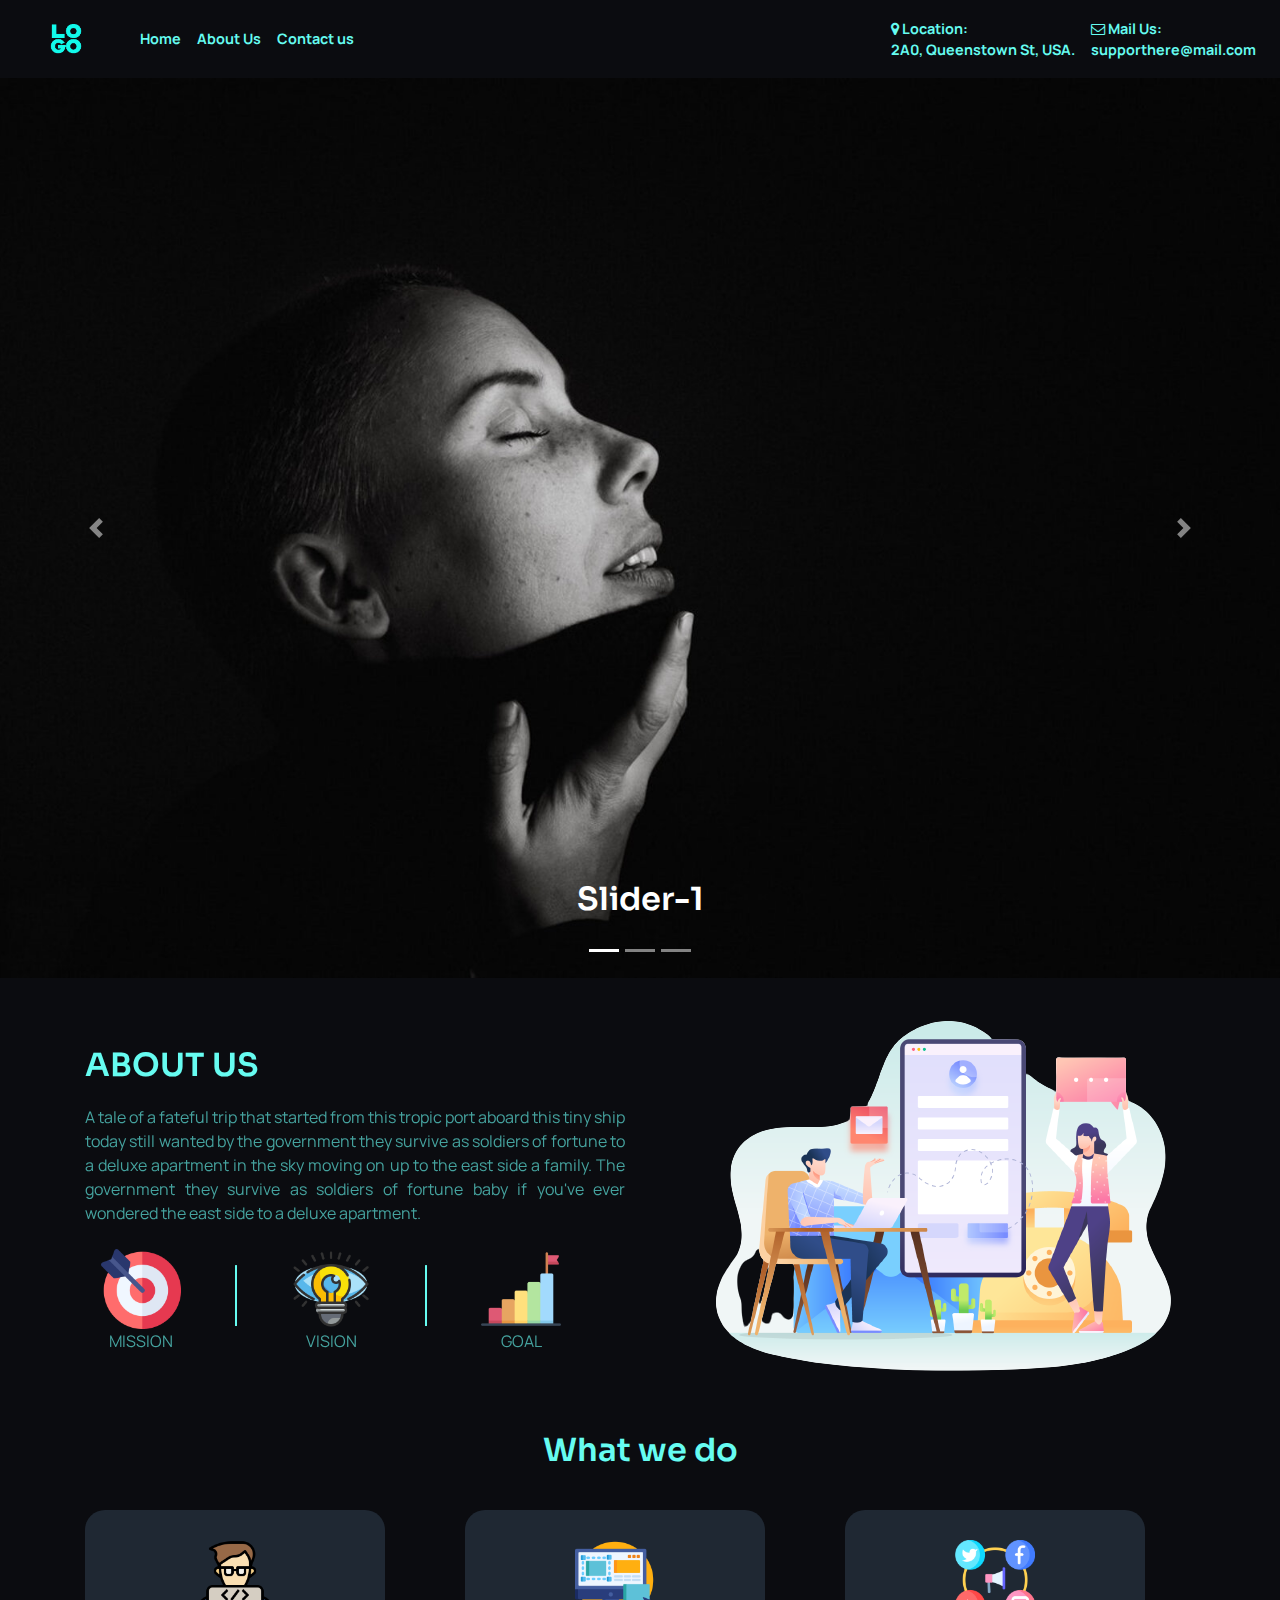
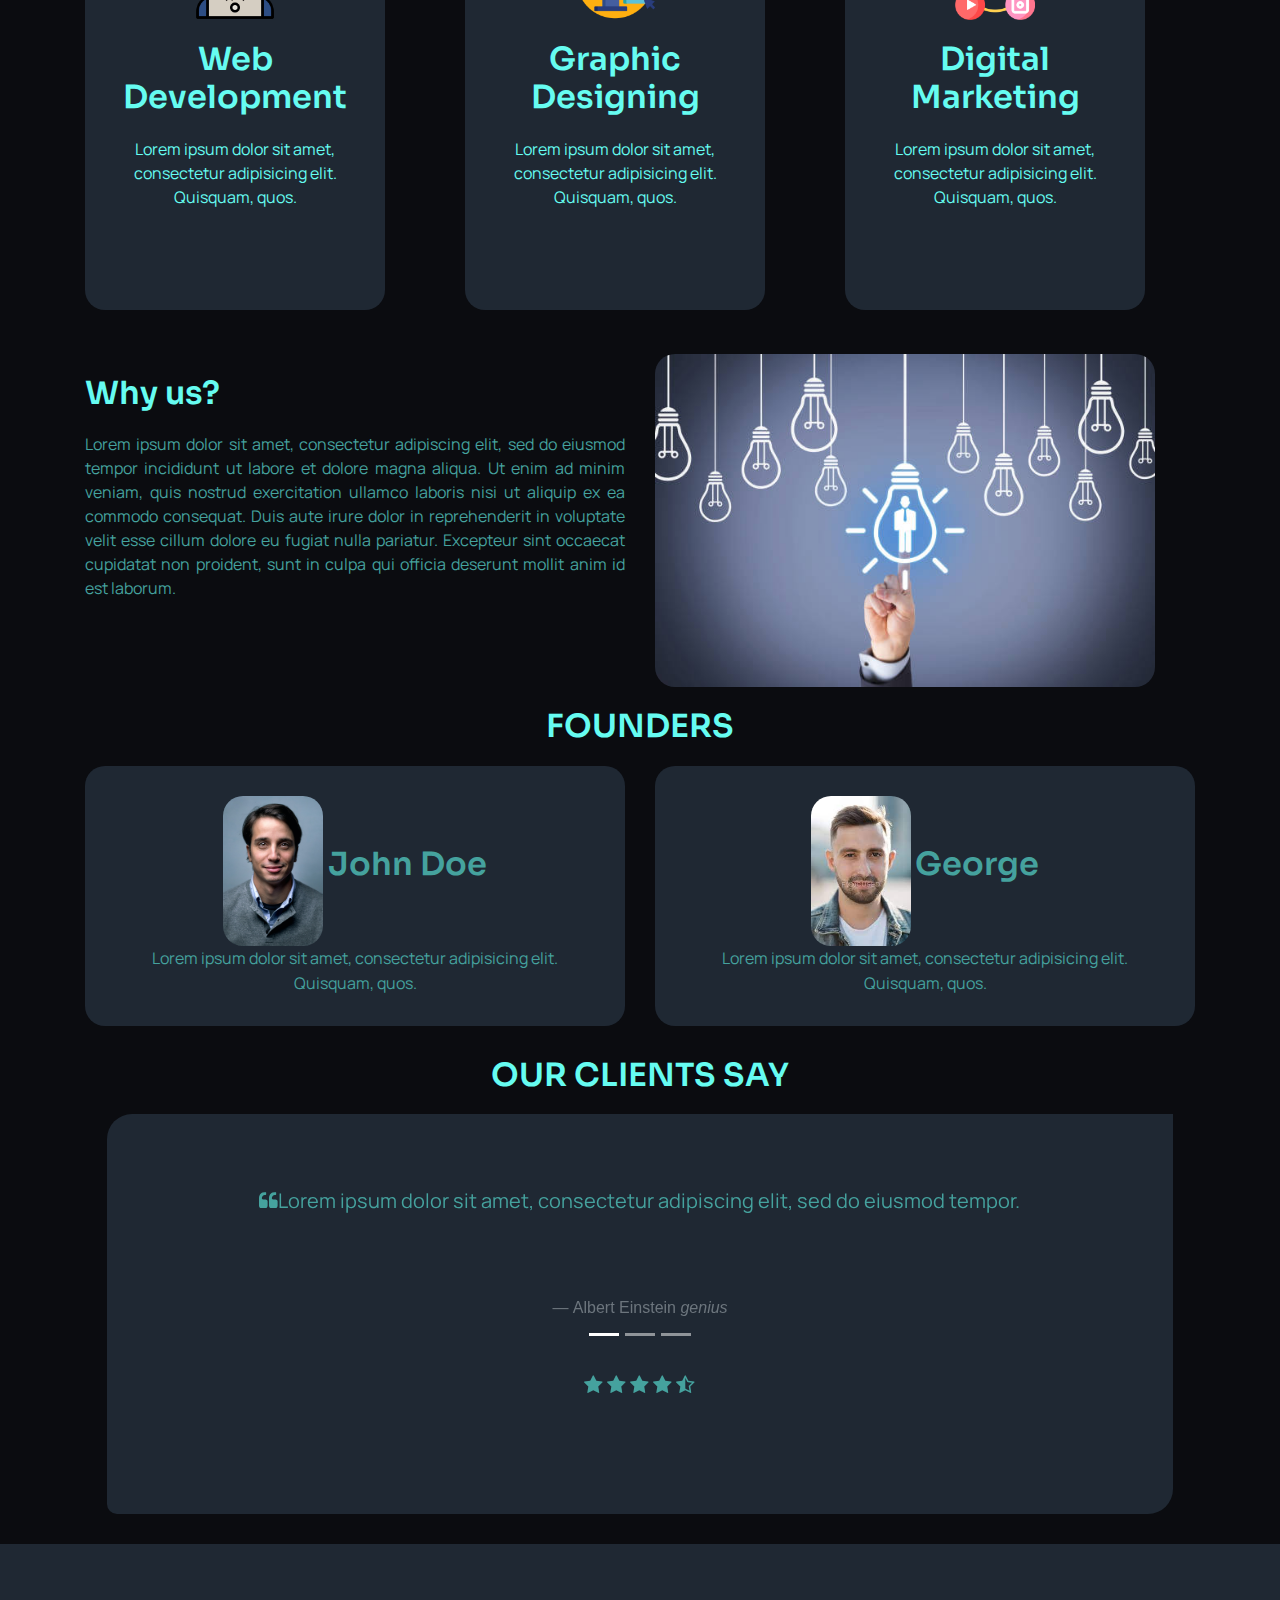
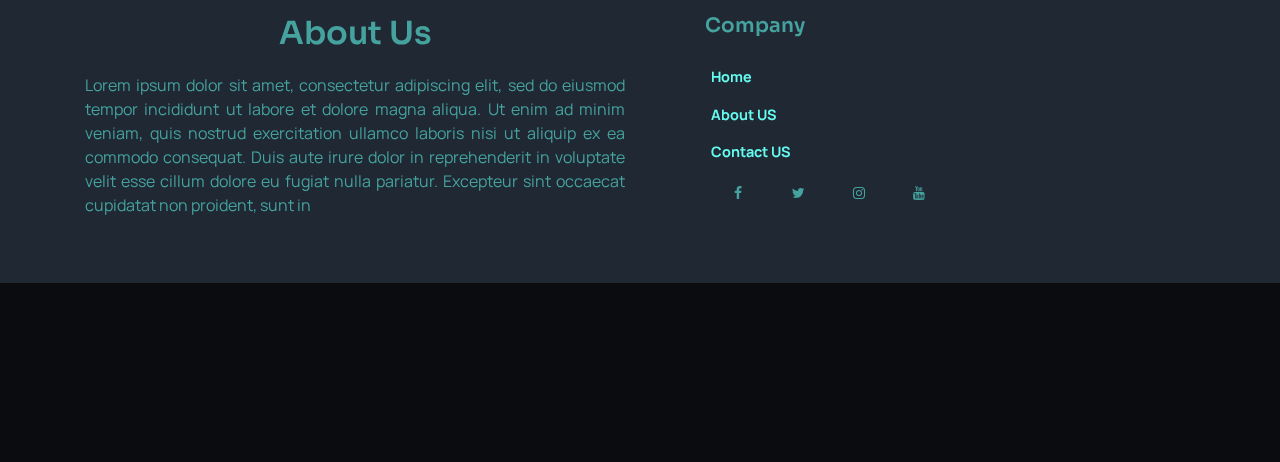
==== index.html @ 5eeb9822 "first commit" ====
<!DOCTYPE html>
<html lang="en">
<head>
    <meta charset="UTF-8">
    <meta http-equiv="X-UA-Compatible" content="IE=edge">
    <meta name="viewport" content="width=device-width, initial-scale=1.0">
    
    <title>Logo</title>
    <link rel="stylesheet" href="https://cdnjs.cloudflare.com/ajax/libs/font-awesome/4.7.0/css/font-awesome.css"></head>

    <link rel="stylesheet" href="https://cdn.jsdelivr.net/npm/bootstrap@4.0.0/dist/css/bootstrap.min.css" integrity="sha384-Gn5384xqQ1aoWXA+058RXPxPg6fy4IWvTNh0E263XmFcJlSAwiGgFAW/dAiS6JXm" crossorigin="anonymous">    <script src="https://cdn.jsdelivr.net/npm/bootstrap@4.6.1/dist/js/bootstrap.bundle.min.js" integrity="sha384-fQybjgWLrvvRgtW6bFlB7jaZrFsaBXjsOMm/tB9LTS58ONXgqbR9W8oWht/amnpF" crossorigin="anonymous"></script>
    <script src="https://code.jquery.com/jquery-3.2.1.slim.min.js" integrity="sha384-KJ3o2DKtIkvYIK3UENzmM7KCkRr/rE9/Qpg6aAZGJwFDMVNA/GpGFF93hXpG5KkN" crossorigin="anonymous"></script>
    <script src="https://cdn.jsdelivr.net/npm/popper.js@1.12.9/dist/umd/popper.min.js" integrity="sha384-ApNbgh9B+Y1QKtv3Rn7W3mgPxhU9K/ScQsAP7hUibX39j7fakFPskvXusvfa0b4Q" crossorigin="anonymous"></script>
    <script src="https://cdn.jsdelivr.net/npm/bootstrap@4.0.0/dist/js/bootstrap.min.js" integrity="sha384-JZR6Spejh4U02d8jOt6vLEHfe/JQGiRRSQQxSfFWpi1MquVdAyjUar5+76PVCmYl" crossorigin="anonymous"></script>
    <link
    rel="stylesheet" href="https://cdnjs.cloudflare.com/ajax/libs/animate.css/4.1.1/animate.min.css"/>
    <link rel="stylesheet" href="./style/style.css">
    <link rel="stylesheet" href="./style/responsive.css">
    <link rel="stylesheet" type="text/css" href="./style/custom.css">
    <body>
    <header>
        
            
         
          

        <nav class="navbar navbar-expand-lg animate__animated animate__bounce">
            <a class="navbar-brand" href="#"><img src="./images/imgonline-com-ua-ReplaceColor-W1EKXwNzlDddxDmS-removebg-preview.png" width="100" alt=""></a>

            <button class="navbar-toggler" type="button" data-toggle="collapse" data-target="#navbarNav" aria-controls="navbarNav" aria-expanded="false" aria-label="Toggle navigation">
             
              <img width="30" src="./images/threelines.png" alt="">
            </button>
            <div class="collapse navbar-collapse  " id="navbarNav">
              <ul class="navbar-nav ">
                <li class="nav-item active">
                  <a class="nav-link" href="#">Home <span class="sr-only">(current)</span></a>
                </li>
                <li class="nav-item">
                  <a class="nav-link" href="./about-us.html">About Us</a>
                </li>
                <li class="nav-item">
                  <a class="nav-link" href="./contact-us.html">Contact us</a>
                </li>
               
              </ul>
              <ul class="navbar-nav ml-auto">
                
                  <li>
                    <a class="nav-link" href="#"><i class="fa fa-map-marker" aria-hidden="true"></i>
                        Location:<br>2A0, Queenstown St, USA.</a>
                      
                  </li>
              
                <li class="nav-item">
                    
                    <a class="nav-link" href="#"><i class="fa fa-envelope-o" aria-hidden="true"></i>
                        Mail Us:<br>supporthere@mail.com</a>

                  
                </li>
               
              </ul>
            </div>
          </nav>
    </header>

    <!-- content Start -->
    <!-- Slider -->
<section class="slider-section">
	<div id="carousel" class="carousel slide" data-ride="carousel">
		<!-- Indicators -->
		<ol class="carousel-indicators">
			<li data-target="#carousel" data-slide-to="0" class="active"></li>
			<li data-target="#carousel" data-slide-to="1"></li>
			<li data-target="#carousel" data-slide-to="2"></li>
		</ol> <!-- End of Indicators -->

		<!-- Carousel Content -->
		<div class="carousel-inner" role="listbox">
			<div class="carousel-item active" style="background-image: url('./images/slider-1.jpeg');">
				<div class="carousel-caption d-none d-md-block">
					<h3>Slider-1</h3>
				</div>
			</div> <!-- End of Carousel Item -->

			<div class="carousel-item" style="background-image: url('./images/slider-2.jpeg');">
				<div class="carousel-caption d-none d-md-block">
					<h3>Slider-1</h3>
				</div>
			</div> <!-- End of Carousel Item -->

			<div class="carousel-item" style="background-image: url('./images/slider-3.jpg');">
				<div class="carousel-caption d-none d-md-block">
					<h3>Slider-1</h3>
				</div>
			</div> <!-- End of Carousel Item -->
		</div> <!-- End of Carousel Content -->

		<!-- Previous & Next -->
		<a href="#carousel" class="carousel-control-prev" role="button" data-slide="prev">
			<span class="carousel-control-prev-icon" aria-hidden="true"></span>
			<span class="sr-only"></span>
		</a>
		<a href="#carousel" class="carousel-control-next" role="button" data-slide="next">
			<span class="carousel-control-next-icon" aria-hidden="true"></span>
			<span class="sr-only"></span>
		</a>
	</div> <!-- End of Carousel -->
</section> <!-- End of Slider -->

<!-- About Us start -->

    <div class="container animate__animated animate__bounceIn">
        <div class="row">
            <div class="col-md-6 pt-lg-5 ">
                <h2 class="about-us">ABOUT US</h2>
                <p class="about-us-description">A tale of a fateful trip that started from this tropic port aboard this tiny ship today still wanted by the government they survive as soldiers of fortune to a deluxe apartment in the sky moving on up to the east side a family.

                    The government they survive as soldiers of fortune baby if you've ever wondered the east side to a deluxe apartment.</p>
                    <div class="conatiner pt-lg-2">
                        <div class="row">
                            <div class="col-md-3 col-4 text-center">
                                <img class="mission" width="80" src="./images/target.png" alt="">
                                <p class="mision-vision">MISSION</p>
                                
                            </div>
                            <div class="col-md-1 col-4 ">
                                <hr class="hr-about">
                                
                            </div>

                            <div class="col-md-3 col-4 text-center">
                                <img class="mission" width="80" src="./images/vision.png" alt="">
                                <p class="mision-vision">VISION</p>
                            </div>
                            <div class="col-md-1 col-4">
                                <hr class="hr-about second">
                                
                            </div>
                            <div class="col-md-3 col-4 text-center">
                                <img class="mission" width="80" src="./images/graph.png" alt="">
                                <p class="mision-vision">GOAL</p>
                            </div>
                        </div>
                        
                    </div>
            </div>
            <div class="col-md-6 text-center">
                <img class="img-responsive about-image" src="./images/contact_us_4x-removebg-preview.png" alt="">
            </div>
        </div>
    </div>

<!-- About Us end -->   
<!-- service section start -->
<div class="service-container animate__animated animate__bounceIn ">
    <h2 class="our-services">What we do</h2>
<div class="container ">
    <div class="row ">
        <div class="col-md-4 ">
            
            <div class="service-box">
                <div class="service-icon text-center">
                    <img width="80" src="./images/coding.png" alt="">
                </div>  
                <div class="service-content text-center">
                    <h3>Web Development</h3>
                    <p>Lorem ipsum dolor sit amet, consectetur adipisicing elit. Quisquam, quos.</p>
                </div>
            </div>
        </div>
        <div class="col-md-4">
            
            <div class="service-box">
                <div class="service-icon text-center">
                    <img width="80" src="./images/ux.png" alt="">
                </div>  
                <div class="service-content text-center">
                    <h3>Graphic Designing</h3>
                    <p>Lorem ipsum dolor sit amet, consectetur adipisicing elit. Quisquam, quos.</p>
                </div>
            </div>
        </div>
        <div class="col-md-4">
            
            <div class="service-box">
                <div class="service-icon text-center">
                    <img width="80" src="./images/social-media.png" alt="">
                </div>  
                <div class="service-content text-center">
                    <h3>Digital Marketing</h3>
                    <p>Lorem ipsum dolor sit amet, consectetur adipisicing elit. Quisquam, quos.</p>
                </div>
            </div>
        </div>
       
    </div>
</div>
</div>
<!-- service section end -->

<!-- why us -->
<div class="container pt-lg-4 animate__animated animate__bounceIn">
    <div class="row">
    <div class="col-md-6">
        
        <h2 class="why">Why us?</h2>
        <p class="why-info">Lorem ipsum dolor sit amet, consectetur adipiscing elit, sed do eiusmod tempor incididunt ut labore et dolore magna aliqua. Ut enim ad minim veniam, quis nostrud exercitation ullamco laboris nisi ut aliquip ex ea commodo consequat. Duis aute irure dolor in reprehenderit in voluptate velit esse cillum dolore eu fugiat nulla pariatur. Excepteur sint occaecat cupidatat non proident, sunt in culpa qui officia deserunt mollit anim id est laborum.</p>
    </div>
    <div class="col-md-6">
        
    <img class="why-us" width="500" src="./images/why-us.jpg" alt="">
    </div>
    
    </div>
</div>
<!-- why us end -->

<!-- founders start -->
<div class="container animate__animated animate__bounceIn">
    <h2 class="text-center founder" >FOUNDERS</h2>

    <div class="row ">
        <div class="col-md-6 text-center">
            <div class="founder-box">
                <div class="founder-image">
                    <img width="100" src="./images/founder-1.jpg" alt="">
                  
                        <h3 style="display: inline">John Doe</h3>
                        <br>
                        <p style="display: inline">Lorem ipsum dolor sit amet, consectetur adipisicing elit. Quisquam, quos.</p>
                 
                </div>
                
            </div>
        </div>
        <div class="col-md-6 text-center">
            <div class="founder-box">
                <div class="founder-image">
                    <img width="100" src="./images/founder-2.jpg" alt="">
                    <h3 style="display: inline">George</h3>
                        <br>
                        <p style="display: inline">Lorem ipsum dolor sit amet, consectetur adipisicing elit. Quisquam, quos.</p>
                 
                </div>
                
            </div>
        </div>
    </div>
</div>
<!-- founders end -->
<!-- testimonial -->
<h2 class="client-title">OUR CLIENTS SAY</h2>
<div class="col-lg-10 offset-lg-1 pt-5 pb-5 testimonial-container">
    <div id="client-testimonial-carousel" class="carousel slide" data-ride="carousel" style="height:200px;">
      <div class="carousel-inner" role="listbox">
        <div class="carousel-item active text-center p-4">
          <blockquote class="blockquote text-center">
            <p class="mb-0"><i class="fa fa-quote-left"></i>Lorem ipsum dolor sit amet, consectetur adipiscing elit, sed do eiusmod tempor.
            </p>
            <footer class="blockquote-footer">Albert Einstein <cite title="Source Title">genius</cite></footer>
            <!-- Client review stars -->
            <p class="client-review-stars">
                <i class="fa fa-star" aria-hidden="true"></i>
                <i class="fa fa-star" aria-hidden="true"></i>
                <i class="fa fa-star" aria-hidden="true"></i>
                <i class="fa fa-star" aria-hidden="true"></i>
                <i class="fa fa-star-half-o" aria-hidden="true"></i>

            </p>
          </blockquote>
        </div>
        <div class="carousel-item text-center p-4">
          <blockquote class="blockquote text-center">
            <p class="mb-0"><i class="fa fa-quote-left"></i> Lorem ipsum dolor sit amet, consectetur adipiscing elit, sed do eiusmod tempor.
            </p>
            <footer class="blockquote-footer">Albert Einstein <cite title="Source Title">genius</cite></footer>
            <!-- Client review stars -->
            <p class="client-review-stars">
                <i class="fa fa-star" aria-hidden="true"></i>
                <i class="fa fa-star" aria-hidden="true"></i>
                <i class="fa fa-star" aria-hidden="true"></i>
                <i class="fa fa-star" aria-hidden="true"></i>
                <i class="fa fa-star-o" aria-hidden="true"></i>
            </p>
          </blockquote>
        </div>
        <div class="carousel-item text-center p-4">
          <blockquote class="blockquote text-center">
            <p class="mb-0"><i class="fa fa-quote-left"></i>Lorem ipsum dolor sit amet, consectetur adipiscing elit, sed do eiusmod tempor.
            </p>
            <footer class="blockquote-footer">Albert Einstein <cite title="Source Title">genius</cite></footer>
            <!-- Client review stars -->
            <p class="client-review-stars">
                <i class="fa fa-star" aria-hidden="true"></i>
                <i class="fa fa-star" aria-hidden="true"></i>
                <i class="fa fa-star" aria-hidden="true"></i>
                <i class="fa fa-star-half-o" aria-hidden="true"></i>
                <i class="fa fa-star-o" aria-hidden="true"></i>
               
            </p>
          </blockquote>
        </div>
      </div>
      <ol class="carousel-indicators">
        <li data-target="#client-testimonial-carousel" data-slide-to="0" class="active"></li>
        <li data-target="#client-testimonial-carousel" data-slide-to="1"></li>
        <li data-target="#client-testimonial-carousel" data-slide-to="2"></li>
      </ol>
    </div>
  </div>
<!-- testimonial -->
    <!-- content end -->

    <!-- footer start -->
    <footer animate__animated animate__bounceIn>
        <div class="container">
            <div class="row">
                <div class="col-md-6 col-12">
                    <div class="footer-box">
                        <h3>About Us</h3>
                        <p style=" text-align:justify;">Lorem ipsum dolor sit amet, consectetur adipiscing elit, sed do eiusmod tempor incididunt ut labore et dolore magna aliqua. Ut enim ad minim veniam, quis nostrud exercitation ullamco laboris nisi ut aliquip ex ea commodo consequat. Duis aute irure dolor in reprehenderit in voluptate velit esse cillum dolore eu fugiat nulla pariatur. Excepteur sint occaecat cupidatat non proident, sunt in

                        </p>
                        </div>
                        </div>
                <div class="col-md-6">
                    <div class="footer-box">
                        <h6 class="text-left footer-link" >Company</h6>
                        <ul >
                            <li>
                                <a class="nav-link" href="./index.html">Home</a>
                            </li>
                            <li>
                                <a class="nav-link" href="./about.html">About US</a>
                            </li>
                            <li>
                                <a  class="nav-link" href="./contact.html">Contact US</a>
                            </li>
                            <div class="col-md-12 col-sm-12 center-col ">
                                 <a href="#" class="btn social-icon button" data-abc="true"><i class="fa fa-facebook btn-round"></i></a> <a href="#" class="btn social-icon button" data-abc="true"><i class="fa fa-twitter btn-round"></i></a>   <a href="#" class="btn social-icon button" data-abc="true"><i class="fa fa-instagram btn-round"></i></a>  <a href="#" class="btn social-icon button" data-abc="true"><i class="fa fa-youtube btn-round"></i></a></div>
                        </ul>
                        
                        </div>
                        </div>
    </footer>
    <!-- footer end -->
</body>
</html>
---- style/style.css ----
@import url('https://fonts.googleapis.com/css2?family=Sora:wght@300;400;600&display=swap');
@import url('https://fonts.googleapis.com/css2?family=Manrope:wght@300;400&display=swap');
body{
    box-sizing: border-box;
    margin: 0;
    padding: 0;
    background-color: #0b0c10;


}


h1, h2, h3, h3, h4, h5, h6{
    font-family: 'Sora', sans-serif;
    font-size: 2.0rem;
    font-weight: 600;
    margin: 0;
    padding: 20px 0;
    text-align: center;
   
    
    
}

p, li,  a{
    list-style: none;
    font-family: 'Manrope', sans-serif;
   
    font-weight: 400;
    
}
.nav-link{
    font-weight: bold;
    list-style: none;
    color:#66fcf1;
    font-size: 0.9em ;
    font-family: 'Manrope', sans-serif;
  

}
.navbar-toggler {
    border: none;
    background-color: #fff;
}
.nav-link:hover{
    color: #45a29e;
}
.navbar{
    background-color: #0b0c10;
}
/* Slider */
.carousel-item {
    height: 100vh;
    background-repeat: no-repeat;
    background-position: center center;
    background-size: cover;
  }
.service-container{
    background-color: #0b0c10;
    text-align: center;

}
.our-services, .about-us{
    color: #66fcf1;
}
  .service-box{
      width: 300px;
      margin: 20px 0;
      padding:30px;
      height: 400px;
      border-radius:20px;
        background-color:  #1f2833;
        color:#66fcf1;
  }
  .service-box:hover{
        background-color: #66fcf1;
        color: #0b0c10;
        transition: 0.5s ease;
        transform: translate3d(0, -10px, 5px);
        box-shadow: 0 10px 20px rgba(69,162,158);
  }
  .service-box img:hover{
    transform: translate3d(0, 0px, 10px);

  }
  
  .about-us, .founder, .why{
      text-align: left;
    color: #66fcf1;
}
  .about-us-description{
      color:#45a29e;
      text-align: justify;
  }

  .hr-about{
      width:2px;
      height:60px;
      background-color: #66fcf1;
  }
.mision-vision{
    color:#45a29e;
}.mission:hover{
    transform: translate3d(0,-10px, 0)

}
.founder-box{
 
    background-color:#1f2833;
    border-radius:20px;
    color:#45a29e;
    padding:30px;
    margin:0 0 10px 0;
}

.founder-box:hover{
    background-color:#66fcf1;
    color:#0b0c10;
    transition: 0.5s ease;
    transform: translate3d(0, -10px, 5px);
    box-shadow: 0 10px 20px rgba(69,162,158);
}
.founder-box img{
    border-radius:20px;
}
.why-info{
    color:#45a29e;
    text-align: justify;
}
.why-us{
    border-radius:20px;
}
.why-us:hover{
    background-color:#66fcf1;
    color:#0b0c10;
    transition: 0.5s ease;
    transform: translate3d(0, -10px, 5px);
    box-shadow: 0 10px 20px rgba(69,162,158);
}
.testimonial-container{
    background-color: #1f2833;
    color:#45a29e;
    height:400px;
    
    border-top-left-radius: 25px;
    border-bottom-left-radius: 10px;
    border-bottom-right-radius: 25px;

}

.client-title{
    color:#66fcf1;
}
footer{
    padding:50px;
    margin-top:30px;
    background-color: #1f2833;
    color:#45a29e
}
.footer-link{
    font-size:20px;
    margin-left: 50px;
}
.social-icon .fa {
    text-align: center;
    display: table-cell;
    vertical-align: middle;
    width: 30px;
    height: 30px !important;
    line-height: 1;
    font-size: 14px;
    -webkit-transition: all 0.4s ease;
    transition: all 0.4s ease;
    color: #45a29e;
    background: none
}

.social-icon:hover .fa {
   color:#66fcf1
}

/* form */
.contact-form{
    
    margin-top: 10%;
    margin-bottom: 5%;
    width: 70%;
}
.contact-form .form-control{
    border-radius:1rem;
}
.contact-image{
    text-align: center;
}
.contact-image img{
    border-radius: 6rem;
    width: 11%;
    margin-top: -3%;
    transform: rotate(29deg);
}
.contact-form form{
    padding: 14%;
}
.contact-form form .row{
    margin-bottom: -7%;
}
.contact-form h3{
    margin-bottom: 8%;
    margin-top: -10%;
    text-align: center;
    color: #66fcf1;
}
.contact-form .btnContact {
    width: 50%;
    border: none;
    border-radius: 1rem;
    padding: 1.5%;
    background: #45a29e;;
    font-weight: 600;
    color: #fff;
    cursor: pointer;
}
.btnContactSubmit
{
    width: 50%;
    border-radius: 1rem;
    padding: 1.5%;
    color: #fff;
    background-color: #45a29e;
    border: none;
    cursor: pointer;
}

label{
    color:#66fcf1;
    font-weight: bold;
}
---- style/responsive.css ----
@media  screen and (max-width:768px) {
    h1, h2, h3, h3, h4, h5, h6{
        font-family: 'Sora', sans-serif;
        font-size: 1.5rem;
        font-weight: 600;
        margin: 0;
        padding: 20px 0;
        text-align: center;
       
        
        
    }
    .why-us{
        margin-top:80px;
        width: 100%;
    }
    
    .about-image{
        width: 100%;
    }
    .service-box{
        width: 100%;
        height: auto;
    }
}

@media  screen and (max-width:468px){
    .second{
        display: none;
    }
    .why-us{
        margin-top:30px;
       
    }
    .blockquote-footer{
        margin-bottom: 50px;;
    }
   
    .client-review-stars{
        margin-top:-8   0px;
    }
    .footer-link{
        font-size:20px;
        margin-left: 0px;
    }
}
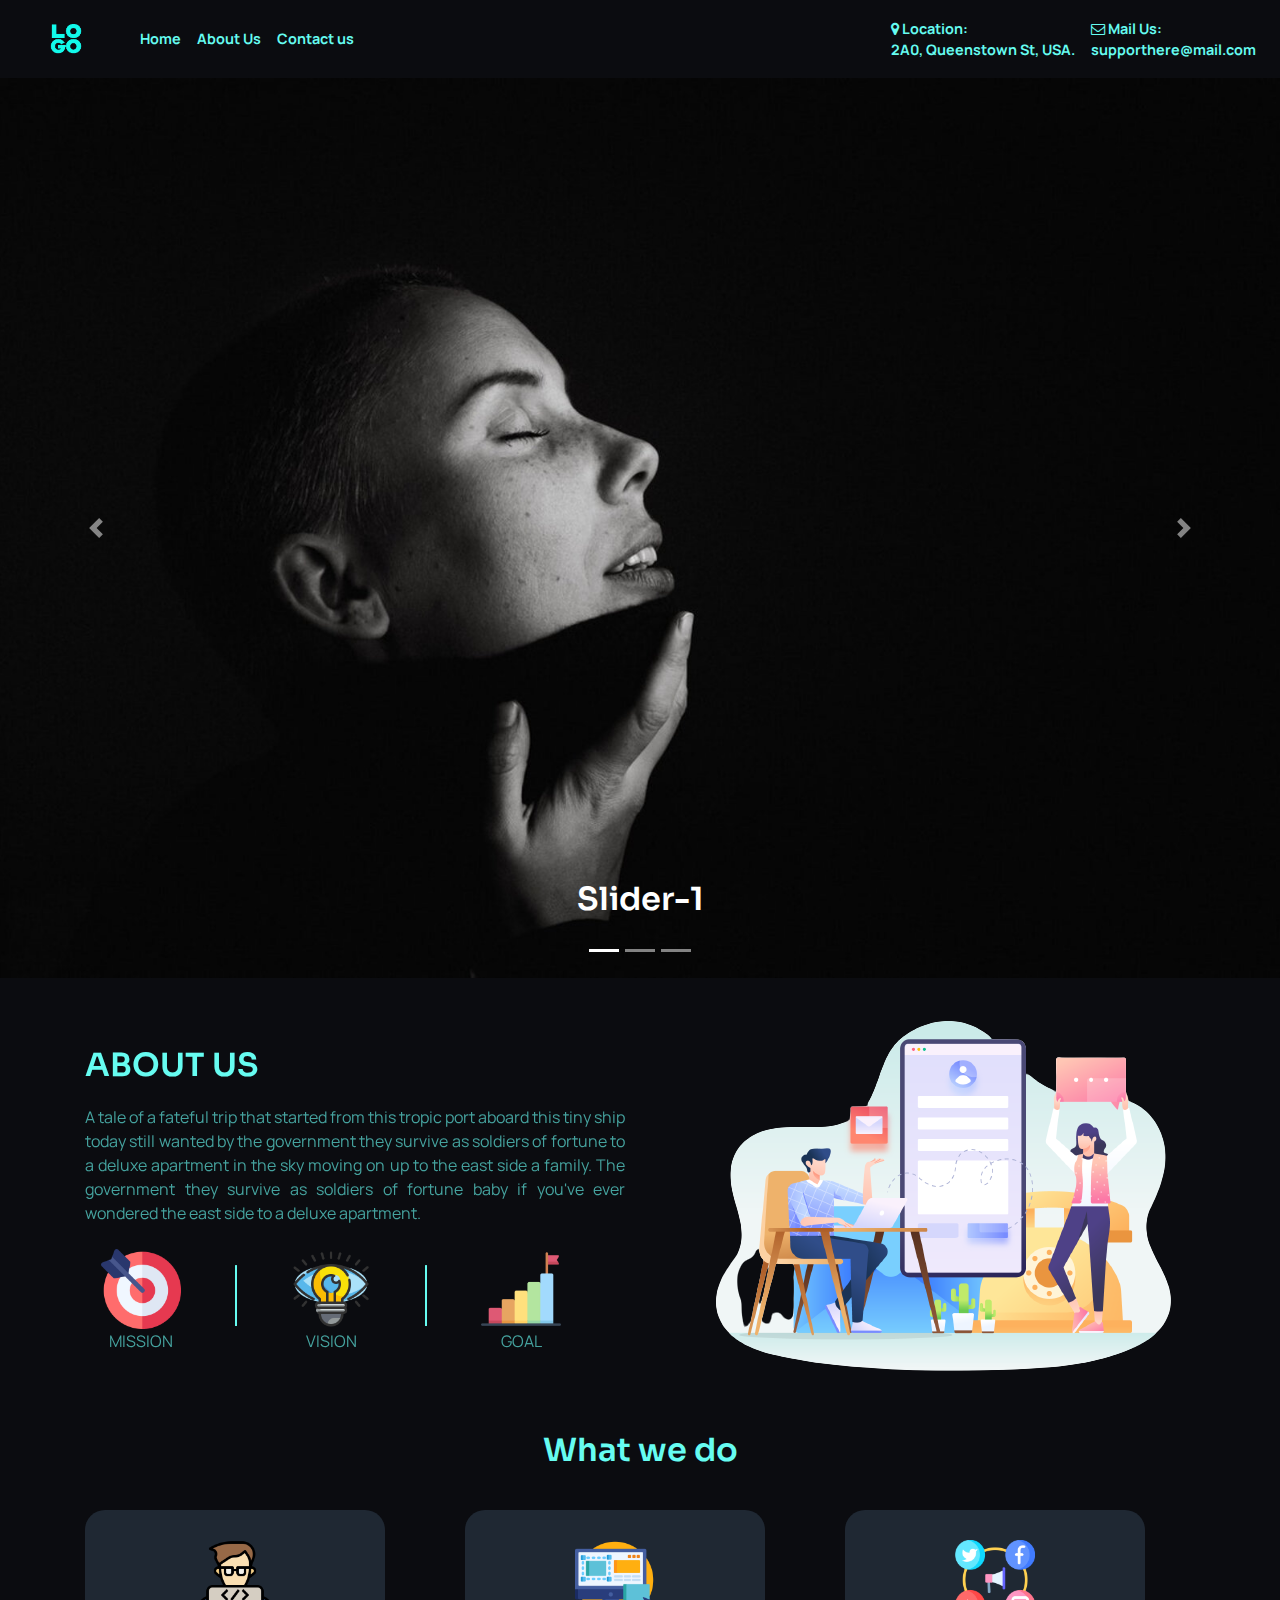
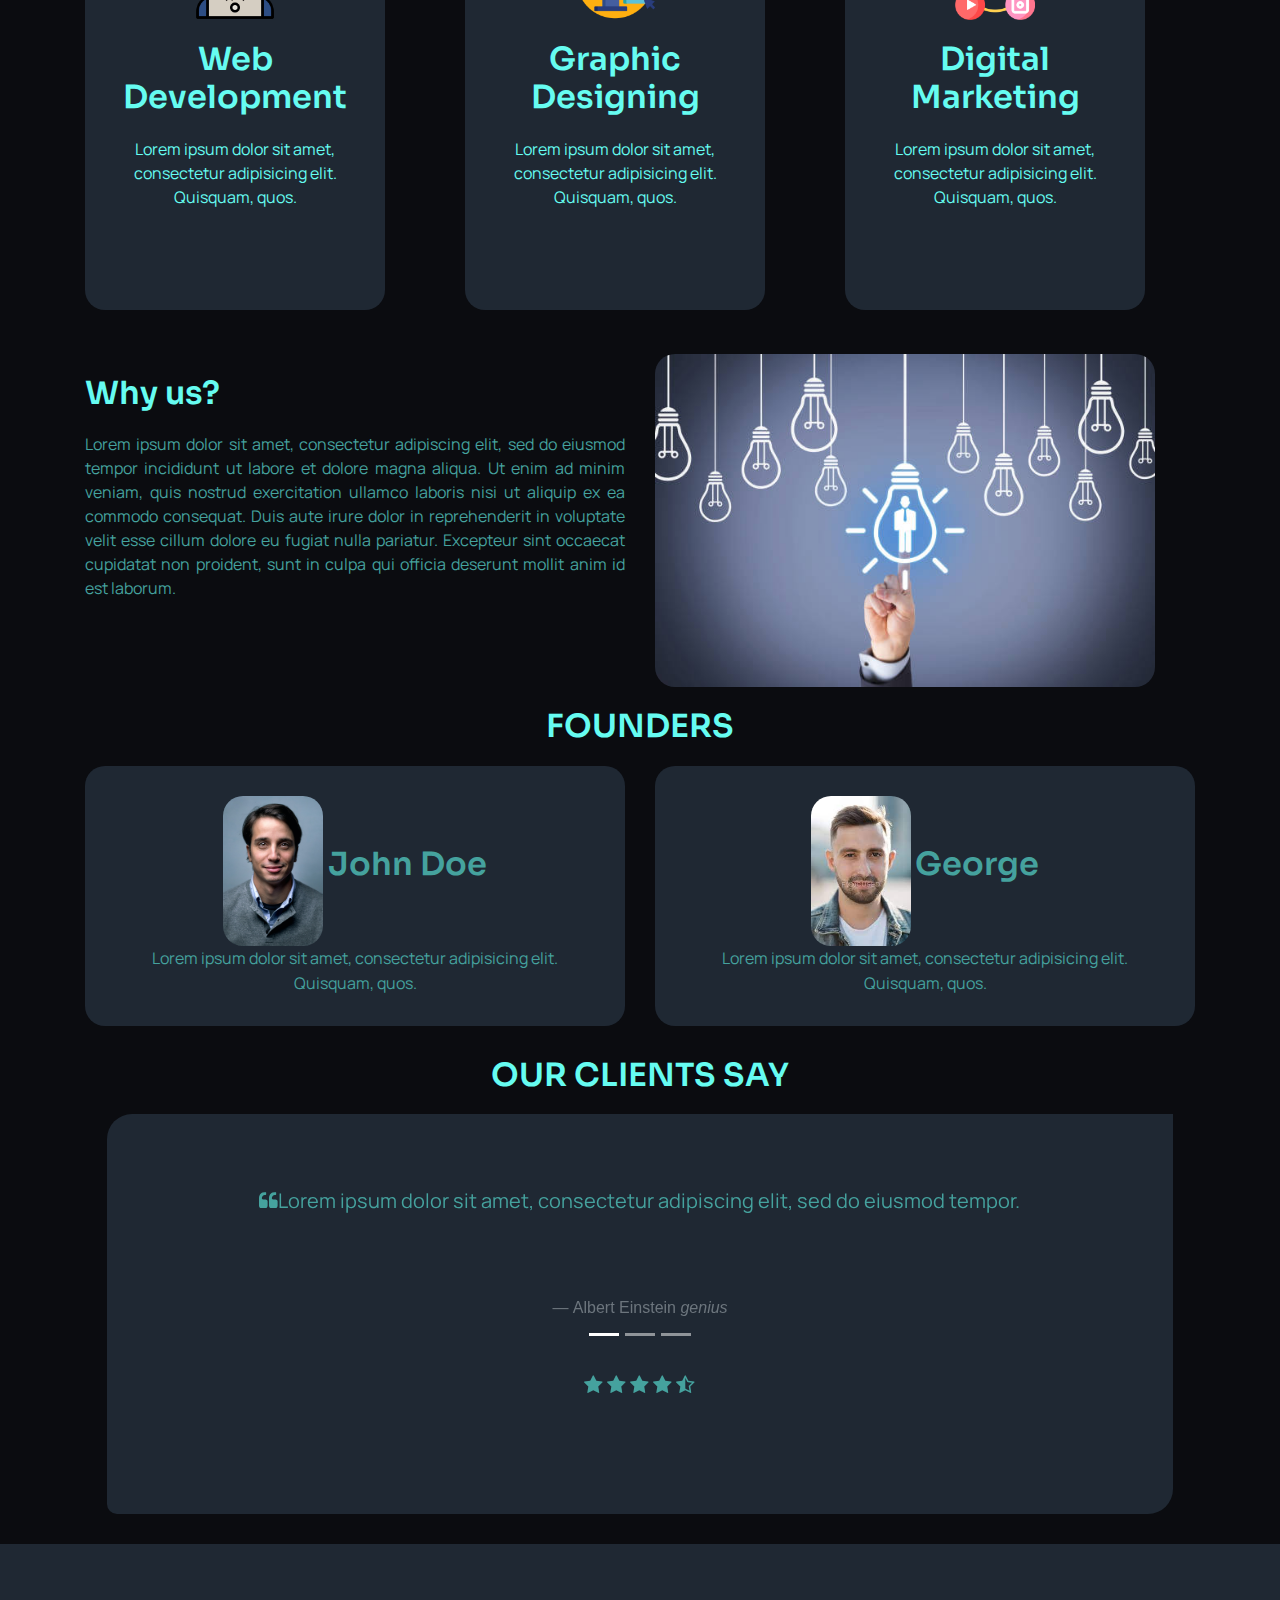
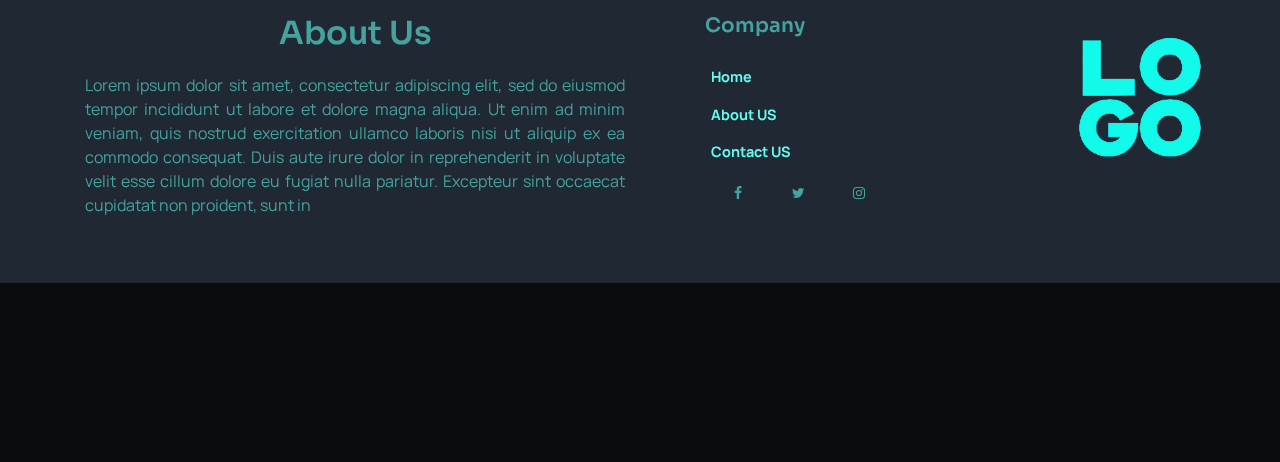
==== commit 65aea6a6: "new updates" ====
--- a/index.html
+++ b/index.html
@@ -325,26 +325,30 @@
                         </p>
                         </div>
                         </div>
-                <div class="col-md-6">
-                    <div class="footer-box">
-                        <h6 class="text-left footer-link" >Company</h6>
-                        <ul >
-                            <li>
-                                <a class="nav-link" href="./index.html">Home</a>
-                            </li>
-                            <li>
-                                <a class="nav-link" href="./about.html">About US</a>
-                            </li>
-                            <li>
-                                <a  class="nav-link" href="./contact.html">Contact US</a>
-                            </li>
-                            <div class="col-md-12 col-sm-12 center-col ">
-                                 <a href="#" class="btn social-icon button" data-abc="true"><i class="fa fa-facebook btn-round"></i></a> <a href="#" class="btn social-icon button" data-abc="true"><i class="fa fa-twitter btn-round"></i></a>   <a href="#" class="btn social-icon button" data-abc="true"><i class="fa fa-instagram btn-round"></i></a>  <a href="#" class="btn social-icon button" data-abc="true"><i class="fa fa-youtube btn-round"></i></a></div>
-                        </ul>
-                        
-                        </div>
-                        </div>
-    </footer>
+                        <div class="col-md-3 col-12">
+                            <div class="footer-box">
+                                <h6 class="text-left footer-link" >Company</h6>
+        
+                                <ul >
+                                    <li>
+                                        <a class="nav-link" href="#">Home</a>
+                                    </li>
+                                    <li>
+                                        <a class="nav-link" href="./about-us.html">About US</a>
+                                    </li>
+                                    <li>
+                                        <a  class="nav-link" href="./contact-us.html">Contact US</a>
+                                    </li>
+                                    <div class="col-md-12 col-sm-12 center-col ">
+                                         <a href="#" class="btn social-icon button" data-abc="true"><i class="fa fa-facebook btn-round"></i></a> <a href="#" class="btn social-icon button" data-abc="true"><i class="fa fa-twitter btn-round"></i></a>   <a href="#" class="btn social-icon button" data-abc="true"><i class="fa fa-instagram btn-round"></i></a> </div>
+                                </ul>
+                                
+                                </div>
+                                </div>
+                                <div class="col-md-3 col-12">
+                                    <img class="footer-logo" width="400" src="./images/imgonline-com-ua-ReplaceColor-W1EKXwNzlDddxDmS-removebg-preview.png"/>
+        
+                                </div>
     <!-- footer end -->
 </body>
 </html>--- a/style/style.css
+++ b/style/style.css
@@ -234,4 +234,8 @@
 label{
     color:#66fcf1;
     font-weight: bold;
+}
+.footer-about{
+    color:#45a29e;
+    text-align: left;
 }--- a/style/responsive.css
+++ b/style/responsive.css
@@ -5,11 +5,15 @@
         font-weight: 600;
         margin: 0;
         padding: 20px 0;
-        text-align: center;
-       
-        
-        
+        text-align: center;  
     }
+    .second{
+        display: none;
+    }
+    .footer-logo{
+        width:200px;
+    }
+
     .why-us{
         margin-top:80px;
         width: 100%;
@@ -25,9 +29,7 @@
 }
 
 @media  screen and (max-width:468px){
-    .second{
-        display: none;
-    }
+    
     .why-us{
         margin-top:30px;
        
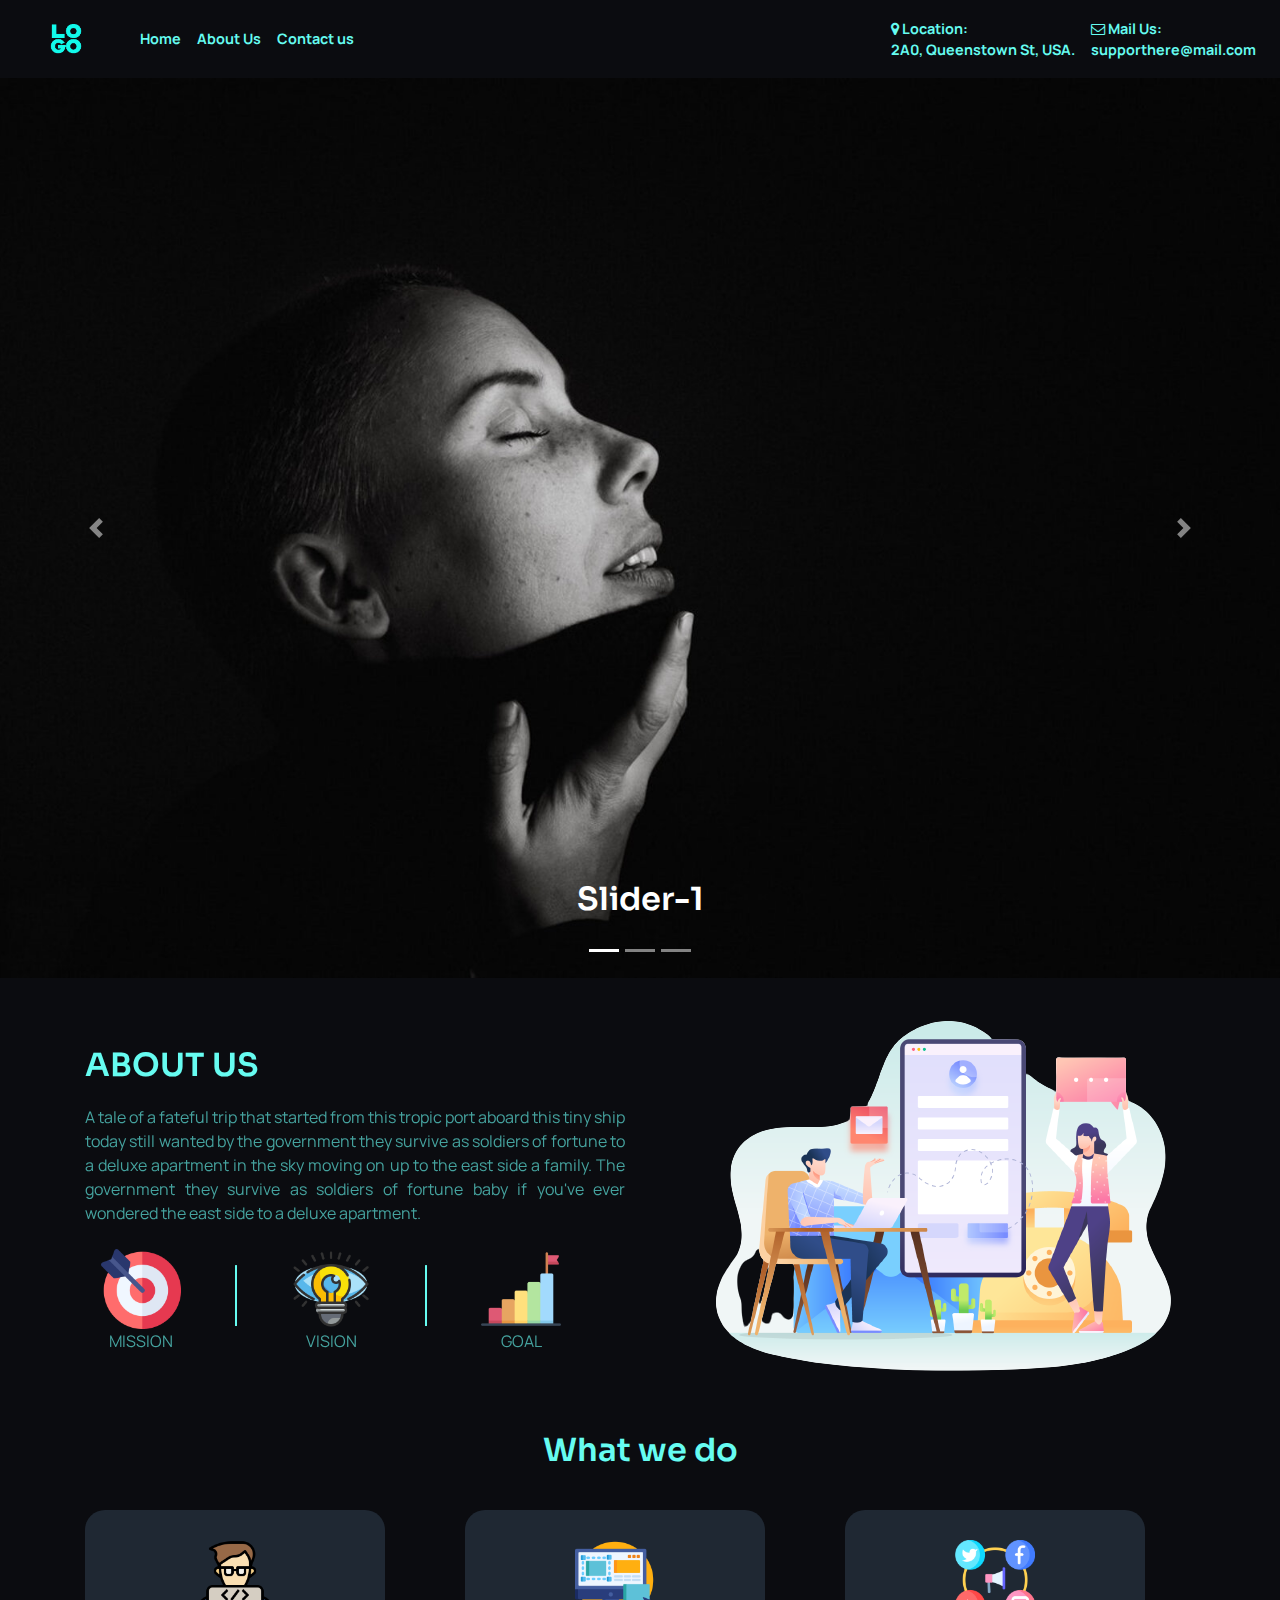
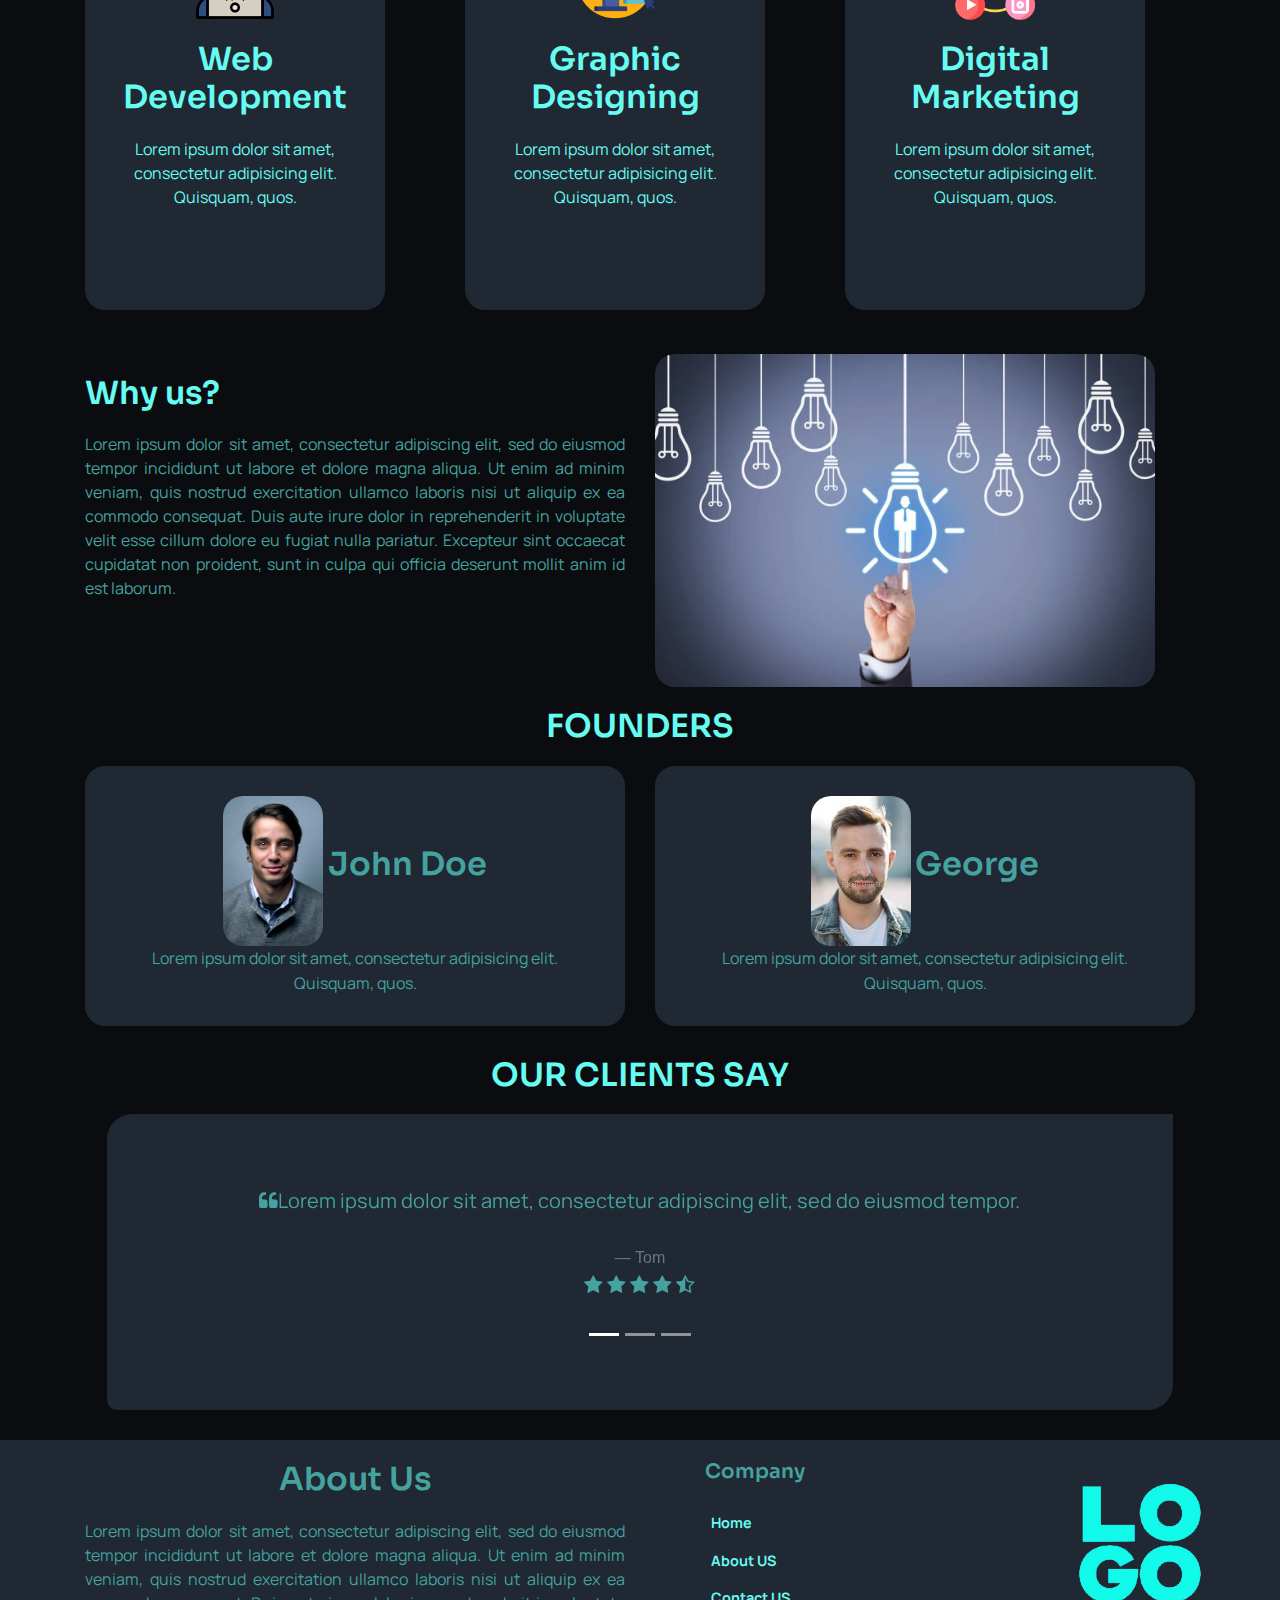
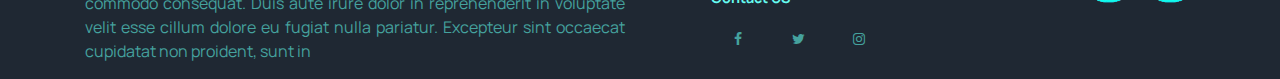
==== commit a7570a7c: "updated new" ====
--- a/index.html
+++ b/index.html
@@ -255,11 +255,11 @@
 <div class="col-lg-10 offset-lg-1 pt-5 pb-5 testimonial-container">
     <div id="client-testimonial-carousel" class="carousel slide" data-ride="carousel" style="height:200px;">
       <div class="carousel-inner" role="listbox">
-        <div class="carousel-item active text-center p-4">
+        <div class="carousel-item new-item active text-center p-4">
           <blockquote class="blockquote text-center">
             <p class="mb-0"><i class="fa fa-quote-left"></i>Lorem ipsum dolor sit amet, consectetur adipiscing elit, sed do eiusmod tempor.
             </p>
-            <footer class="blockquote-footer">Albert Einstein <cite title="Source Title">genius</cite></footer>
+            <footer class="blockquote-footer">Tom <cite title="Source Title"></cite></footer>
             <!-- Client review stars -->
             <p class="client-review-stars">
                 <i class="fa fa-star" aria-hidden="true"></i>
@@ -271,11 +271,11 @@
             </p>
           </blockquote>
         </div>
-        <div class="carousel-item text-center p-4">
+        <div class="carousel-item new-item text-center p-4">
           <blockquote class="blockquote text-center">
             <p class="mb-0"><i class="fa fa-quote-left"></i> Lorem ipsum dolor sit amet, consectetur adipiscing elit, sed do eiusmod tempor.
             </p>
-            <footer class="blockquote-footer">Albert Einstein <cite title="Source Title">genius</cite></footer>
+            <footer class="blockquote-footer">John Doe <cite title="Source Title"></cite></footer>
             <!-- Client review stars -->
             <p class="client-review-stars">
                 <i class="fa fa-star" aria-hidden="true"></i>
@@ -286,11 +286,11 @@
             </p>
           </blockquote>
         </div>
-        <div class="carousel-item text-center p-4">
+        <div class="carousel-item new-item text-center p-4">
           <blockquote class="blockquote text-center">
             <p class="mb-0"><i class="fa fa-quote-left"></i>Lorem ipsum dolor sit amet, consectetur adipiscing elit, sed do eiusmod tempor.
             </p>
-            <footer class="blockquote-footer">Albert Einstein <cite title="Source Title">genius</cite></footer>
+            <footer class="blockquote-footer">Chris <cite title="Source Title"></cite></footer>
             <!-- Client review stars -->
             <p class="client-review-stars">
                 <i class="fa fa-star" aria-hidden="true"></i>
--- a/style/style.css
+++ b/style/style.css
@@ -140,7 +140,7 @@
 .testimonial-container{
     background-color: #1f2833;
     color:#45a29e;
-    height:400px;
+
     
     border-top-left-radius: 25px;
     border-bottom-left-radius: 10px;
@@ -152,7 +152,7 @@
     color:#66fcf1;
 }
 footer{
-    padding:50px;
+    
     margin-top:30px;
     background-color: #1f2833;
     color:#45a29e
@@ -238,4 +238,7 @@
 .footer-about{
     color:#45a29e;
     text-align: left;
+}
+.new-item{
+    height: auto;
 }